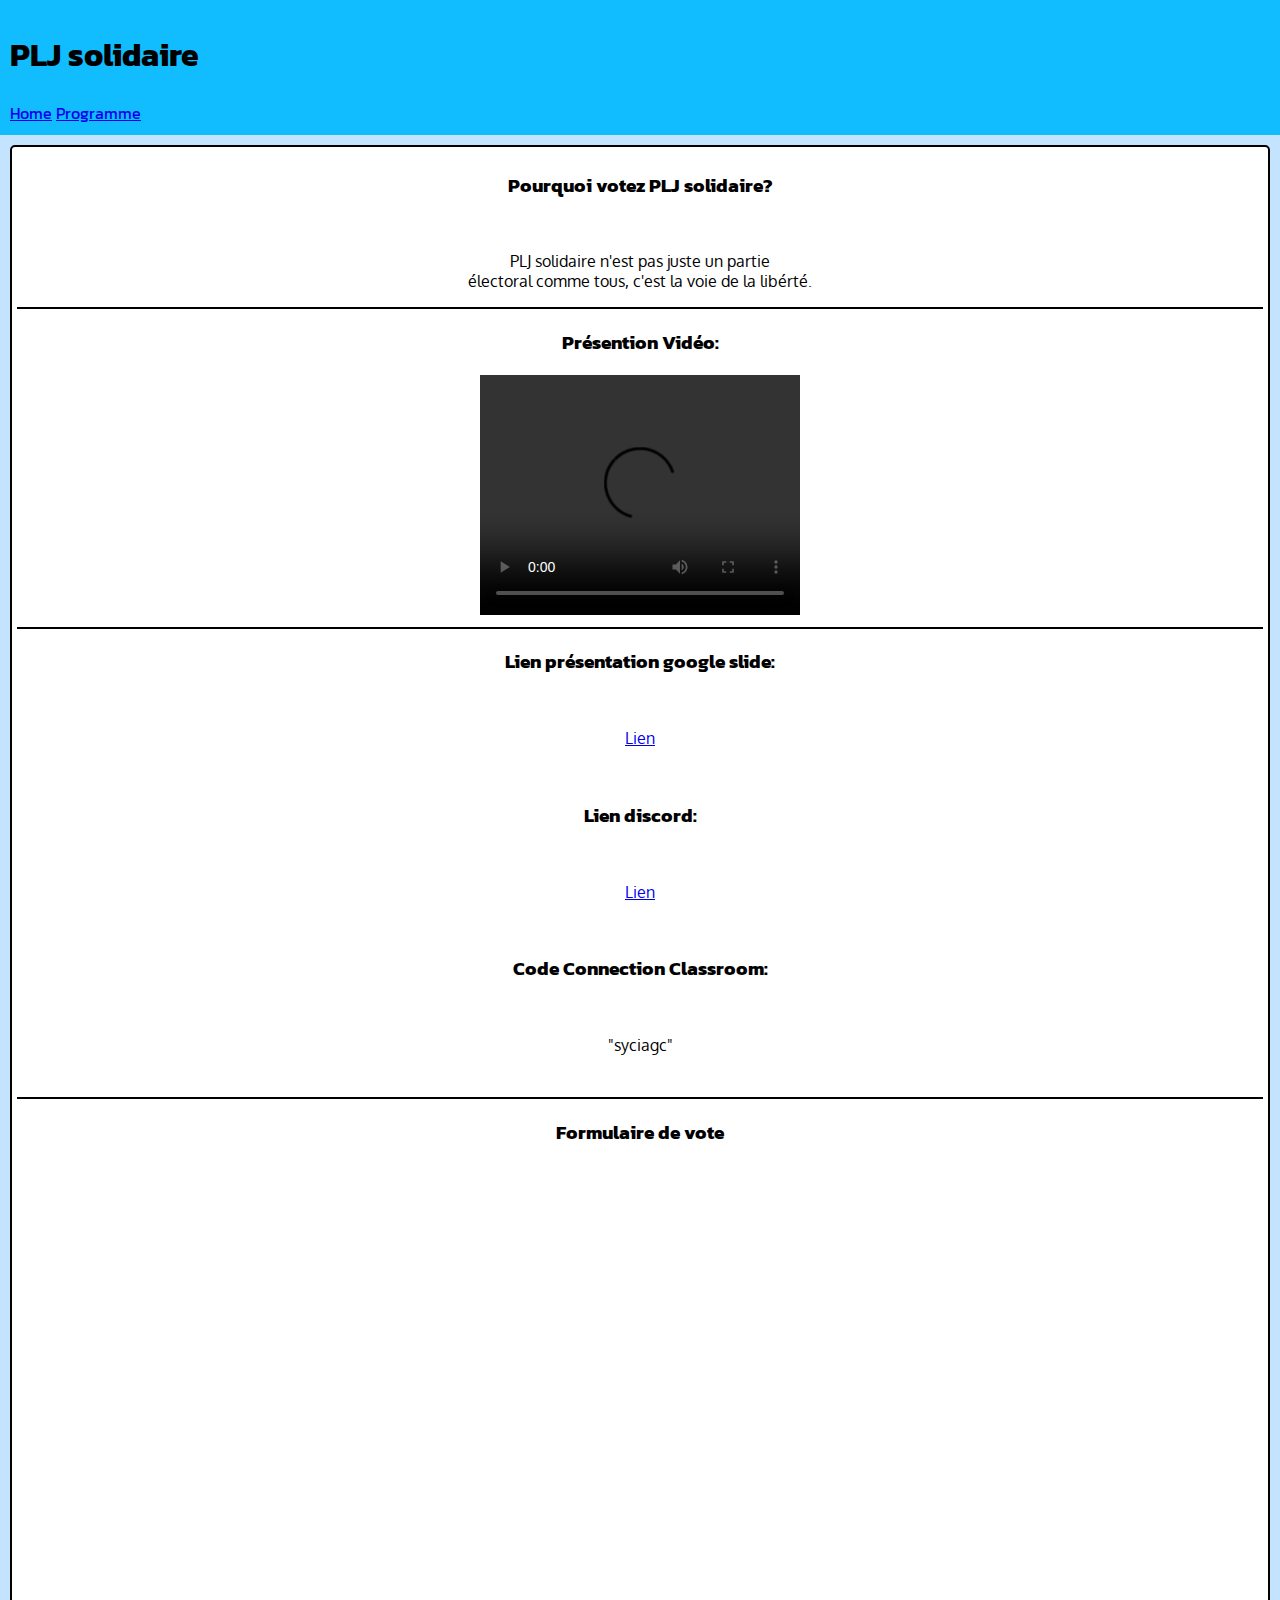
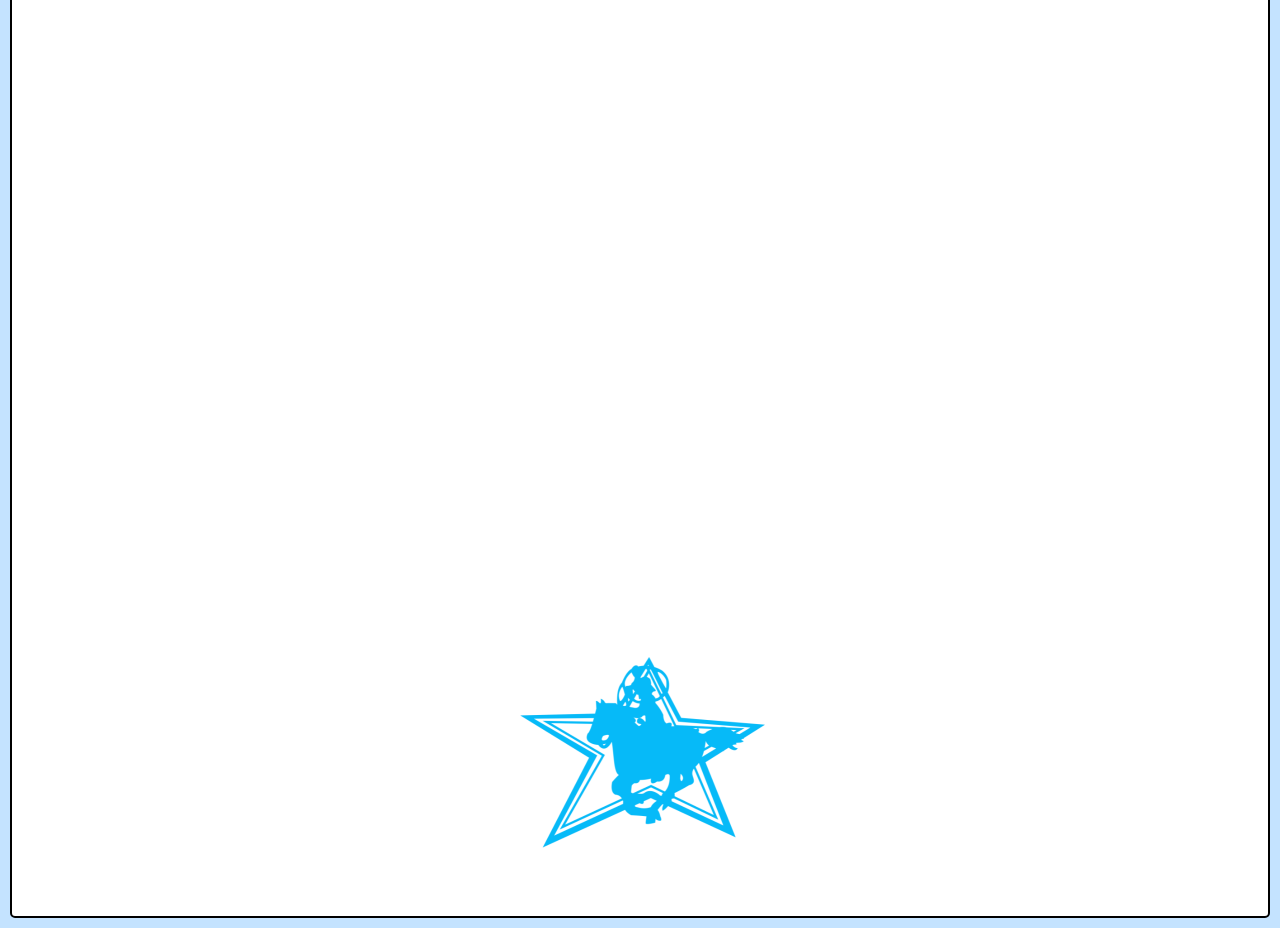
==== index.html @ 69cf8c58 "Update index.html" ====
<!DOCTYPE html>
<html lang="en">
<head>
    <meta charset="UTF-8">
    <meta http-equiv="X-UA-Compatible" content="IE=edge">
    <meta name="viewport" content="width=device-width, initial-scale=1.0">
    <link rel="stylesheet" href="style.css">
    <link rel="preconnect" href="https://fonts.googleapis.com">
<link rel="preconnect" href="https://fonts.gstatic.com" crossorigin>
<link href="https://fonts.googleapis.com/css2?family=Kanit:wght@300&family=Oxygen:wght@300&display=swap" rel="stylesheet">

    <title>PLJ solidaire</title>
</head>
<body>
    <div class="navbar">
        <h1>PLJ solidaire</h1> <a href="index.html">Home</a> <a href="libre.html">Programme</a>
    </div>
    
    
    <div class="box">
        <div>
            <h3>Pourquoi votez PLJ solidaire?</h3><br>
            <p>PLJ solidaire n'est pas juste un partie <br>
            électoral comme tous, c'est la voie de la libérté.</p>
        
        <hr>

        <h3>Présention Vidéo:</h3>
        <video width="320" height="240" controls>
             <source src="PRÉSIDENTCL.mp4" type=video/mp4>
          </video>
        <hr>

        <h3>Lien présentation google slide:</h3><br>
        <p><a href="https://docs.google.com/presentation/d/1w8i0uH0gYqUmfpkWZop7zyGEY5PCXZsCPIGLwJcKe_o/edit?usp=sharing">
            Lien</a></p><br>
            
        <h3>Lien discord:</h3><br>
        <p><a href="https://discord.com/invite/3Taczq6AdA">
            Lien</a></p><br>
            
       <h3>Code Connection Classroom:</h3><br>
        <p>"syciagc"</p><br>
        


        <hr>


        <h3>Formulaire de vote</h3>

        <iframe src="https://docs.google.com/forms/d/e/1FAIpQLSe8GkhB-zeKG9D4u2a-v7MBvEKLhtNzQS3X11xRsnHZoDwDjg/viewform?embedded=true" width="640" height="1088" frameborder="0" marginheight="0" marginwidth="0">Chargement en cours…</iframe>








        

        </div>

        <img src="PLJ SOLIDAIRE.png" alt="" height="250" width="250">

    </div>
</body>
</html>
---- style.css ----
body {
    margin: 0;
    padding: 0;
    background-color: rgb(196, 227, 255);
}


    

.navbar {
    background-color: rgb(17, 188, 255);
    margin-top: 0;
    padding: 10px;
    
}

.navbar, h1 {
    font-family: 'Kanit', sans-serif;
}

.box {
    background-color: white;
    border: 2px solid black;
    margin: 10px;
    padding: 5px;
    border-radius: 5px;
    text-align: center;
}

h3 {
    font-family: 'Kanit', sans-serif;
}

p {
    font-family: 'Oxygen', sans-serif;
}

hr {
    border: 0.5px solid black;
}
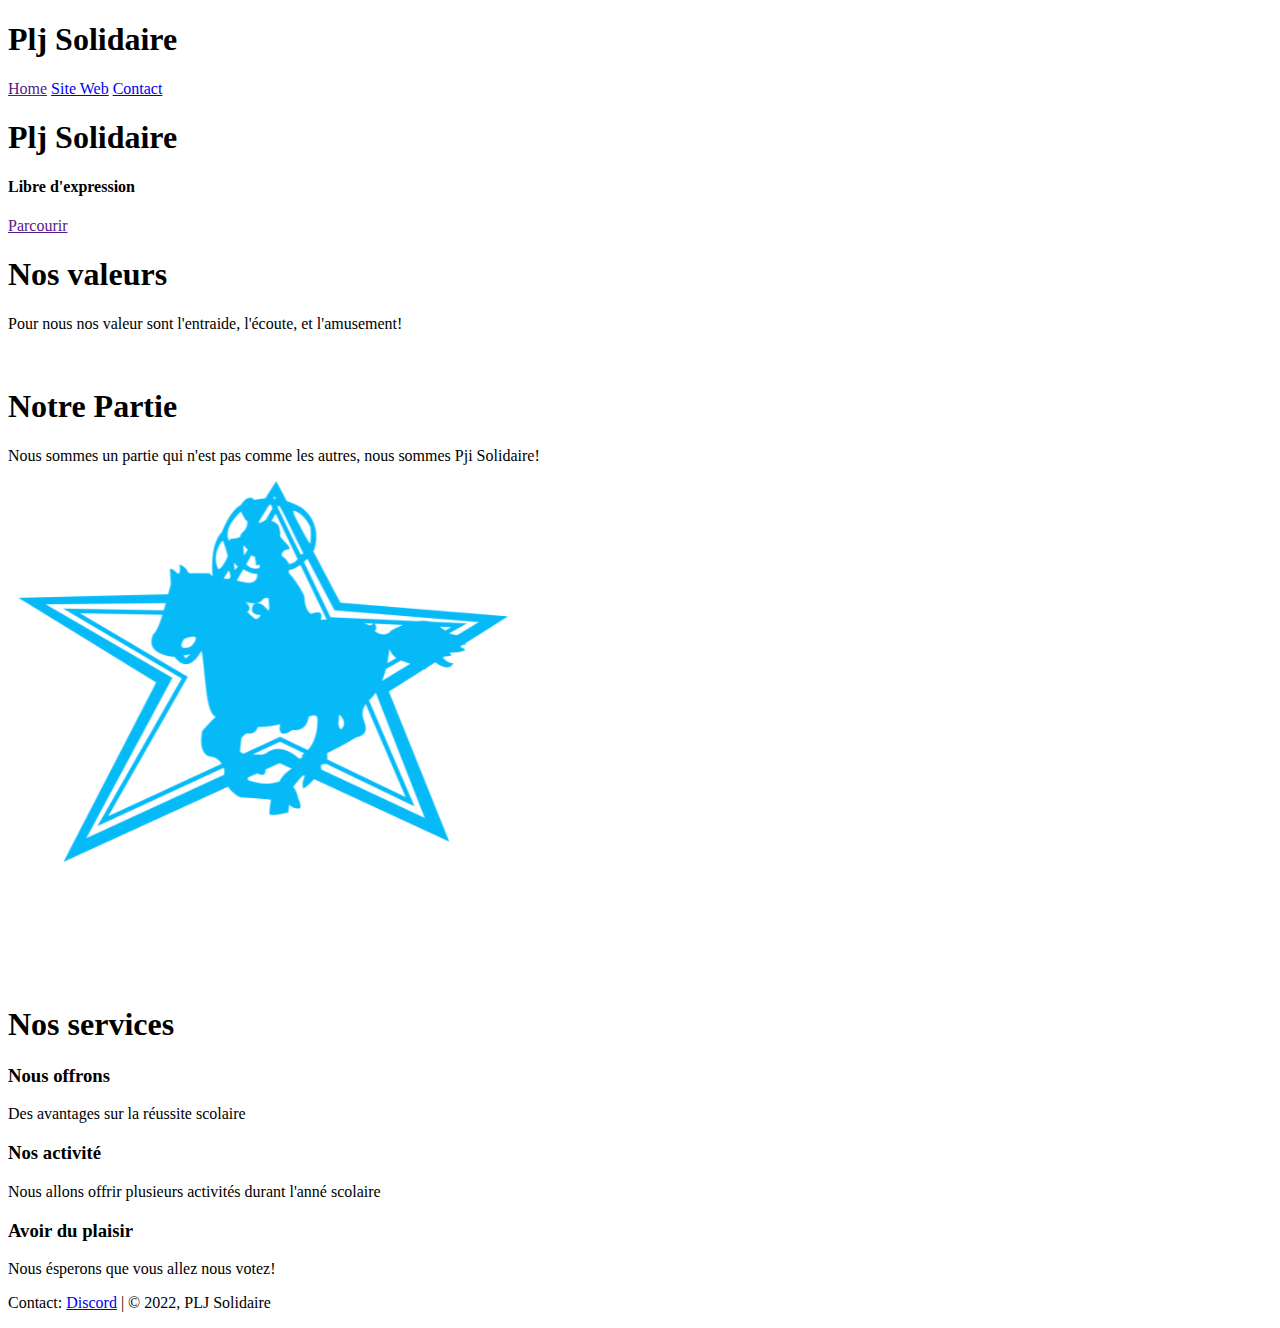
==== commit fb0c2d82: "Create index.html" ====
--- a/index.html
+++ b/index.html
@@ -3,67 +3,80 @@
 <head>
     <meta charset="UTF-8">
     <meta http-equiv="X-UA-Compatible" content="IE=edge">
-    <meta name="viewport" content="width=device-width, initial-scale=1.0">
-    <link rel="stylesheet" href="style.css">
-    <link rel="preconnect" href="https://fonts.googleapis.com">
-<link rel="preconnect" href="https://fonts.gstatic.com" crossorigin>
-<link href="https://fonts.googleapis.com/css2?family=Kanit:wght@300&family=Oxygen:wght@300&display=swap" rel="stylesheet">
-
-    <title>PLJ solidaire</title>
+    <meta name="viewport" content="width=device-width, initial-scale=1.0"> 
+    <link rel="stylesheet" href="style2.css">
+    <title>PLJ Solidaire</title>
 </head>
 <body>
-    <div class="navbar">
-        <h1>PLJ solidaire</h1> <a href="index.html">Home</a> <a href="libre.html">Programme</a>
-    </div>
-    
-    
-    <div class="box">
-        <div>
-            <h3>Pourquoi votez PLJ solidaire?</h3><br>
-            <p>PLJ solidaire n'est pas juste un partie <br>
-            électoral comme tous, c'est la voie de la libérté.</p>
-        
-        <hr>
+    <nav>
+        <h1>Plj Solidaire</h1>
+        <div class="onglets">
+            <a href="">Home</a>
+            <a href="website.html">Site Web</a>
+            <a href="#contact">Contact</a>
+        </div>
+    </nav>
+    <header>
+        <h1>Plj Solidaire</h1>
+        <h4>Libre d'expression</h4>
+        <a class="button" href="">Parcourir</a>
+    </header>
+    <section class="main" id="products">
 
-        <h3>Présention Vidéo:</h3>
-        <video width="320" height="240" controls>
-             <source src="PRÉSIDENTCL.mp4" type=video/mp4>
-          </video>
-        <hr>
+        <div class="content">
 
-        <h3>Lien présentation google slide:</h3><br>
-        <p><a href="https://docs.google.com/presentation/d/1w8i0uH0gYqUmfpkWZop7zyGEY5PCXZsCPIGLwJcKe_o/edit?usp=sharing">
-            Lien</a></p><br>
-            
-        <h3>Lien discord:</h3><br>
-        <p><a href="https://discord.com/invite/3Taczq6AdA">
-            Lien</a></p><br>
-            
-       <h3>Code Connection Classroom:</h3><br>
-        <p>"syciagc"</p><br>
-        
+            <div class="card">
 
+                <div class="left">
+                    <h1>Nos valeurs</h1>
+                    <p>Pour nous nos valeur sont l'entraide, l'écoute, et l'amusement!</p>
+                </div>
 
-        <hr>
+                <div class="right">
+                    <img src="imgcard.jpg" alt="">
+                </div>
 
+            </div>
 
-        <h3>Formulaire de vote</h3>
+            <div class="card">
 
-        <iframe src="https://docs.google.com/forms/d/e/1FAIpQLSe8GkhB-zeKG9D4u2a-v7MBvEKLhtNzQS3X11xRsnHZoDwDjg/viewform?embedded=true" width="640" height="1088" frameborder="0" marginheight="0" marginwidth="0">Chargement en cours…</iframe>
+                <div class="left">
+                    <h1>Notre Partie</h1>
+                    <p>Nous sommes un partie qui n'est pas comme les autres, nous sommes Pji Solidaire!</p>
+                </div>
 
+                <div class="right">
+                    <img src="PLJ SOLIDAIRE.png" alt="">
+                </div>
 
-
-
-
-
-
-
-        
+            </div>
 
         </div>
 
-        <img src="PLJ SOLIDAIRE.png" alt="" height="250" width="250">
+    </section>
 
-    </div>
+    <footer>
+
+        <h1>Nos services</h1>
+
+        <div class="services">
+            <div class="service">
+                <h3>Nous offrons</h3>
+                <p>Des avantages sur la réussite scolaire</p>
+            </div>
+
+            <div class="service">
+                <h3>Nos activité</h3>
+                <p>Nous allons offrir plusieurs activités durant l'anné scolaire</p>
+            </div>
+
+            <div class="service">
+                <h3>Avoir du plaisir</h3>
+                <p>Nous ésperons que vous allez nous votez!</p>
+            </div>
+        </div>
+        <p id="contact">Contact: <a href="https://discord.com/invite/3Taczq6AdA"
+            >Discord</a> | &copy; 2022, PLJ Solidaire</p>
+    </footer>
 </body>
 </html>
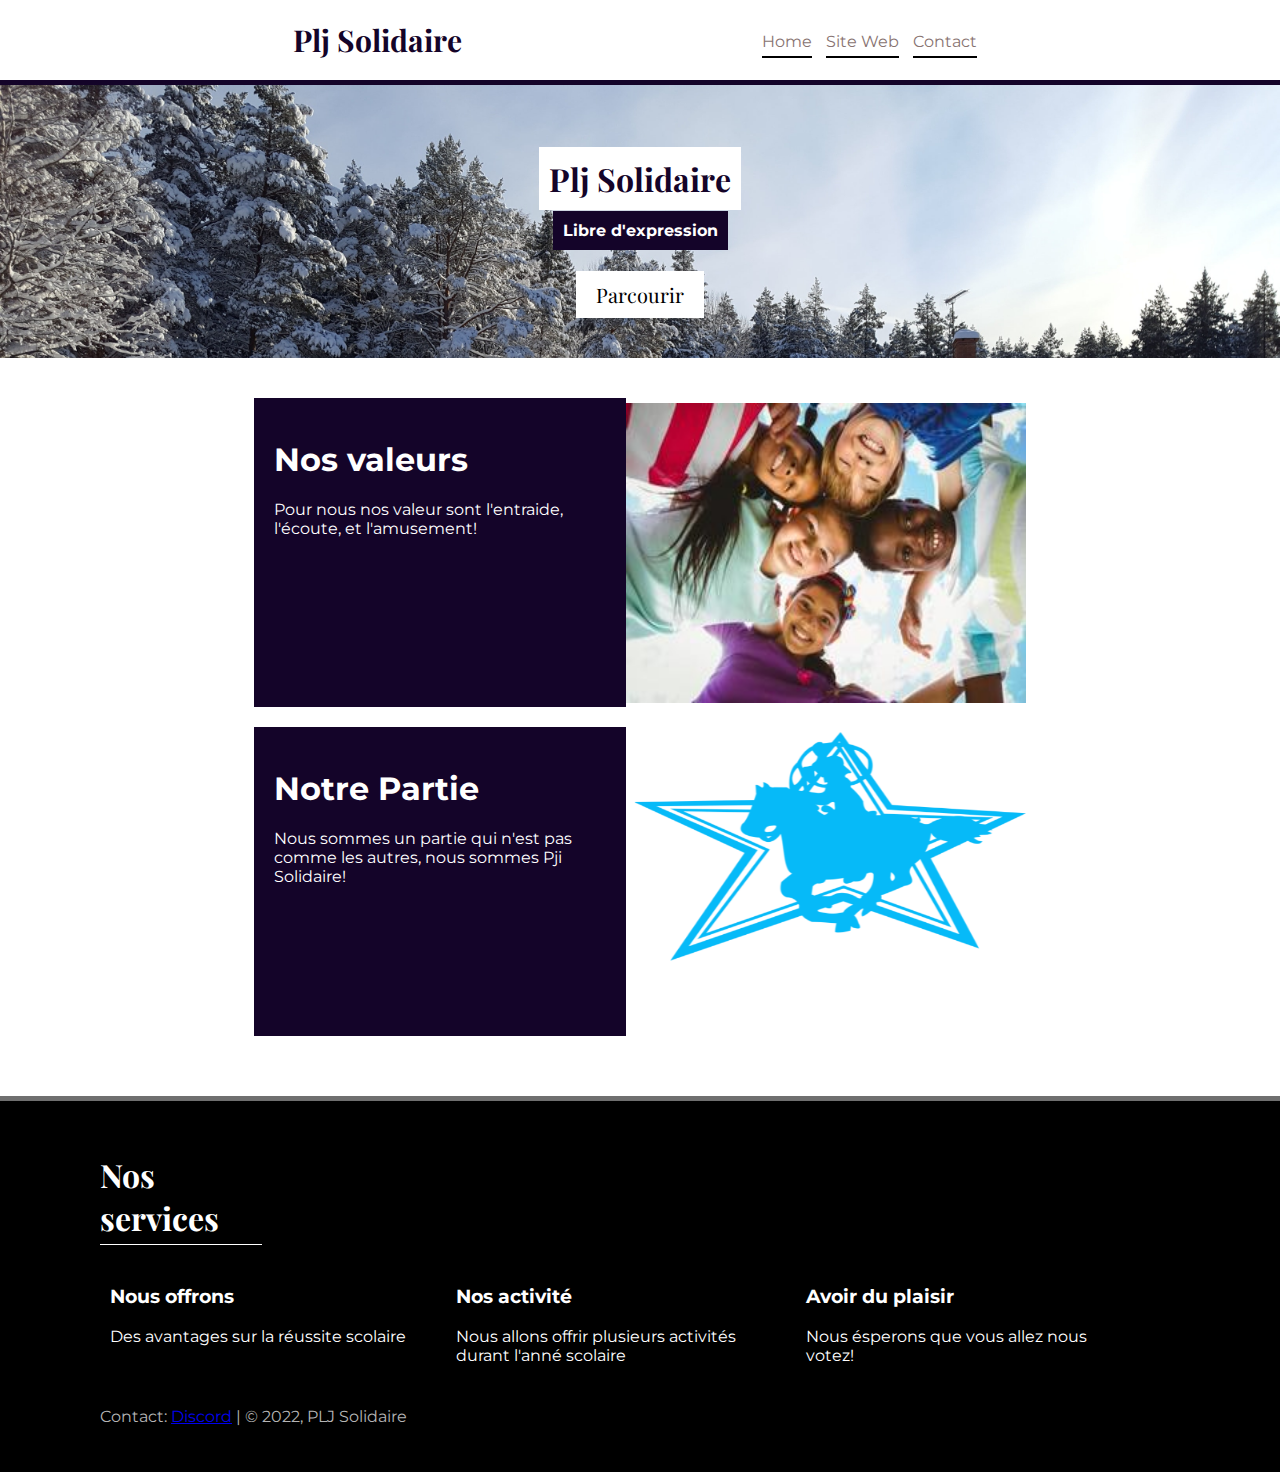
==== commit 98c32c3a: "Update index.html" ====
--- a/index.html
+++ b/index.html
@@ -19,7 +19,7 @@
     <header>
         <h1>Plj Solidaire</h1>
         <h4>Libre d'expression</h4>
-        <a class="button" href="">Parcourir</a>
+        <a class="button" href="website.html">Parcourir</a>
     </header>
     <section class="main" id="products">
 
--- a/style2.css
+++ b/style2.css
@@ -0,0 +1,171 @@
+@import url('https://fonts.googleapis.com/css2?family=Montserrat&display=swap');
+@import url('https://fonts.googleapis.com/css2?family=Playfair+Display:ital,wght@1,600&display=swap');
+
+html{
+    scroll-behavior: smooth;
+}
+
+body {
+    margin: 0;
+    padding: 0;
+    font-family: 'Montserrat', sans-serif;
+    
+}
+
+nav {
+    display: flex;
+    flex-wrap: wrap;
+    justify-content: center;
+    align-items: center;
+    border-bottom: 5px solid #140429;
+}
+
+nav h1 {
+    color: #140429;
+    font-family: 'Playfair Display', sans-serif;
+    font-size: 30px;
+}
+
+nav .onglets {
+    margin-top: 3px;
+    margin-left: 300px;
+}
+
+nav .onglets a {
+    text-decoration: none;
+    color: #887371;
+    margin-right: 10px;
+    border-bottom: 2px solid #000;
+    padding-bottom: 5px;
+}
+
+header {
+    display: flex;
+    flex-direction: column;
+    align-items: center;
+    background: url("img1.jpg");
+    background-size: cover;
+    color: #140429;
+    padding: 40px;
+}
+
+header h1 {
+    font-family: 'Playfair Display', sans-serif;
+    font-family: 50px;
+    background-color: white;
+    padding: 10px;
+}
+
+header h4 {
+    color: white;
+    background-color: #140429;
+    padding: 10px;
+    margin-top: -20px;
+    text-align: center;
+    
+}
+
+header .button {
+    text-decoration: none;
+    padding: 10px 20px;
+    background-color: #fff;
+    color: #000;
+    border: none;
+    font-size: 20px;
+    font-family: 'Playfair Display', sans-serif;
+    outline: none;
+    cursor: pointer;
+}
+
+.main {
+    margin-top: 40px;
+    display: flex;
+    flex-direction: column;
+    align-items: center;
+}
+
+.main .content .card .left {
+    flex: 0 0 30%;
+    padding: 20px;
+    background-color: #140429;
+    color: #fff;
+}
+
+.main .content .card.right {
+    flex: 0 0 70%;
+}
+
+.main .content .card {
+    display: flex;
+    flex-wrap: wrap;
+    justify-content: center;
+    margin-bottom: 20px;
+
+}
+
+.main .content .card .right img{
+    height: 300px;
+    width: 400px;
+    margin-top: 5px;
+}
+
+footer {
+    margin-top: 40px;
+    border-top: 5px solid #6f6f6f;
+    background-color: #000;
+    color: #fff;
+    padding: 30px 100px;
+}
+
+footer h1 {
+    font-family: 'Playfair Display', sans-serif;
+    border-bottom: 1px solid #fff;
+    width: 15%;
+    padding-bottom: 5px;
+}
+
+footer .services {
+    margin-top: -10px;
+    display: flex;
+    flex-wrap: wrap;
+}
+
+footer .services .service {
+    margin-right: 30px;
+    padding: 10px;
+}
+
+footer .services .service p{
+    max-width: 300px;
+}
+
+footer #contact {
+    color: rgb(181, 181 ,181);
+}
+
+@media screen and (max-width: 680px){
+    
+    nav .onglets{
+        margin-left: 0px;
+        margin-bottom: 20px;
+    }
+
+    .main .card{
+        margin: 10px;
+    }
+
+    .main .content .card .right img{
+        height: 200px;
+        width: 100%;
+        margin-top: 0px;
+    }
+
+    .main .content .card{
+        display: block;
+    }
+
+    footer {
+        padding: 30px;
+    }
+
+}
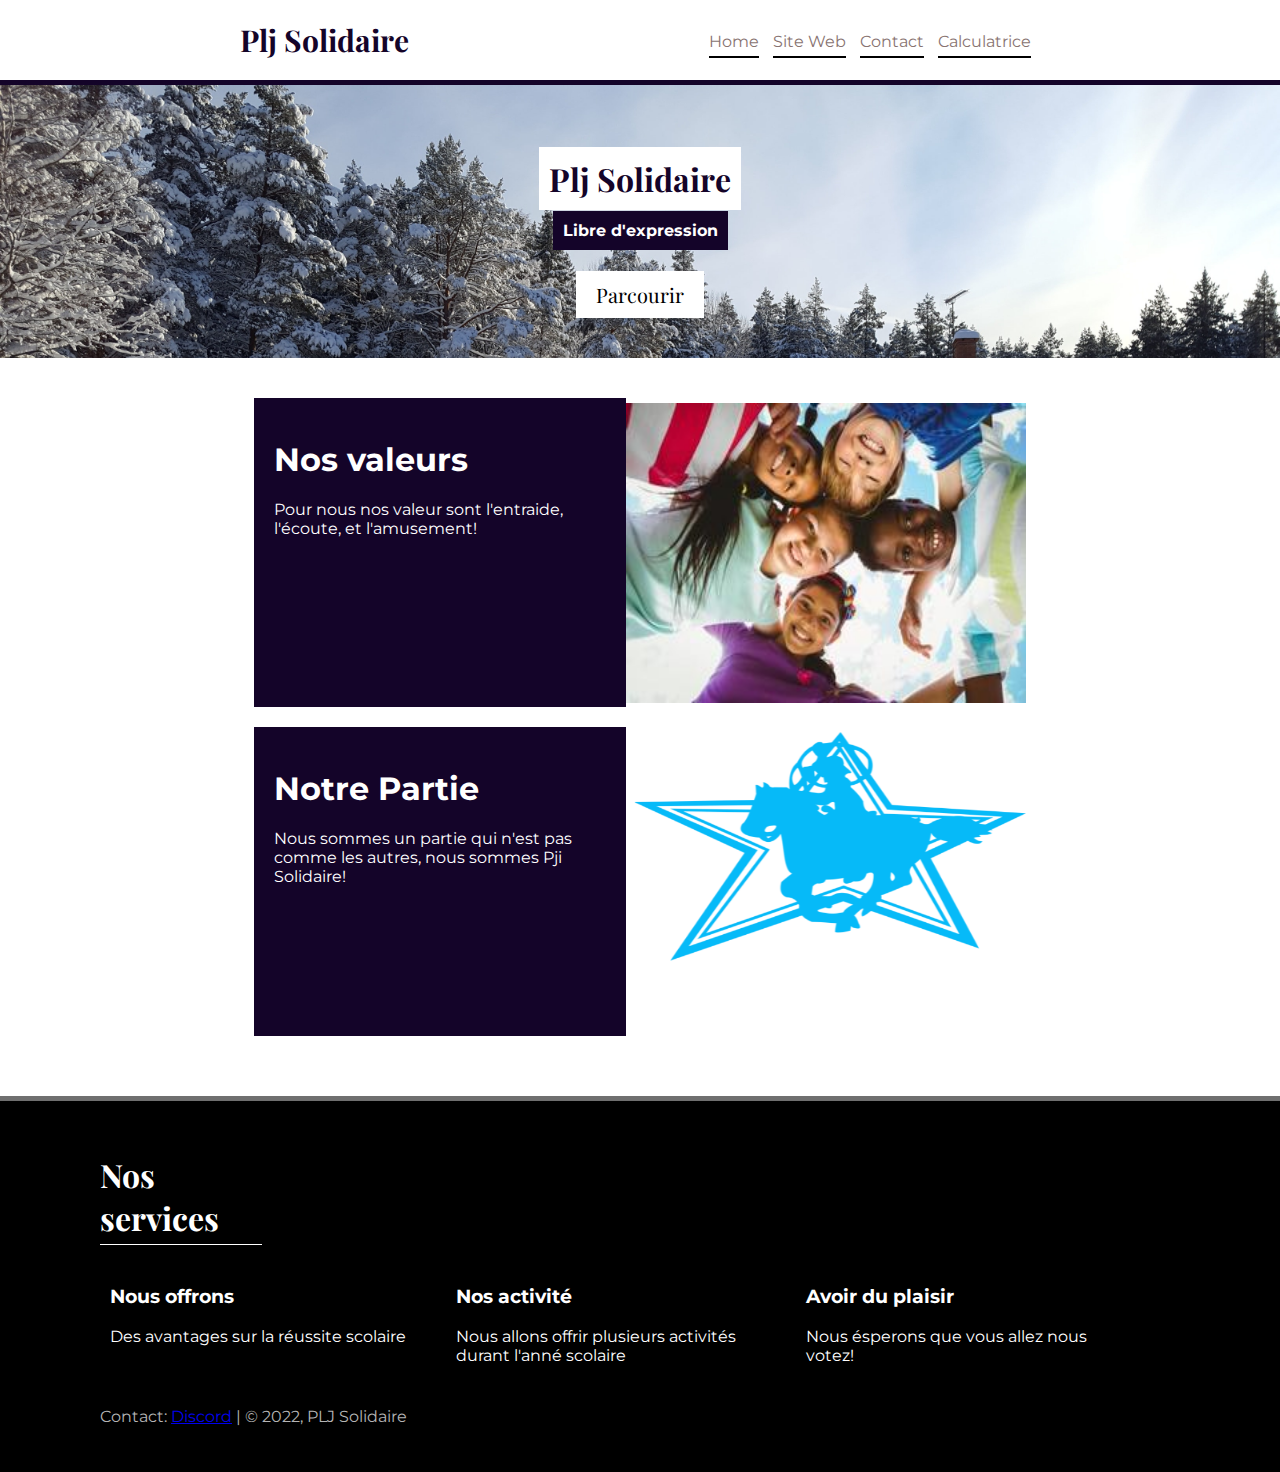
==== commit 5477aeb0: "Update index.html" ====
--- a/index.html
+++ b/index.html
@@ -14,6 +14,7 @@
             <a href="">Home</a>
             <a href="website.html">Site Web</a>
             <a href="#contact">Contact</a>
+            <a href="calculator.html">Calculatrice</a>
         </div>
     </nav>
     <header>
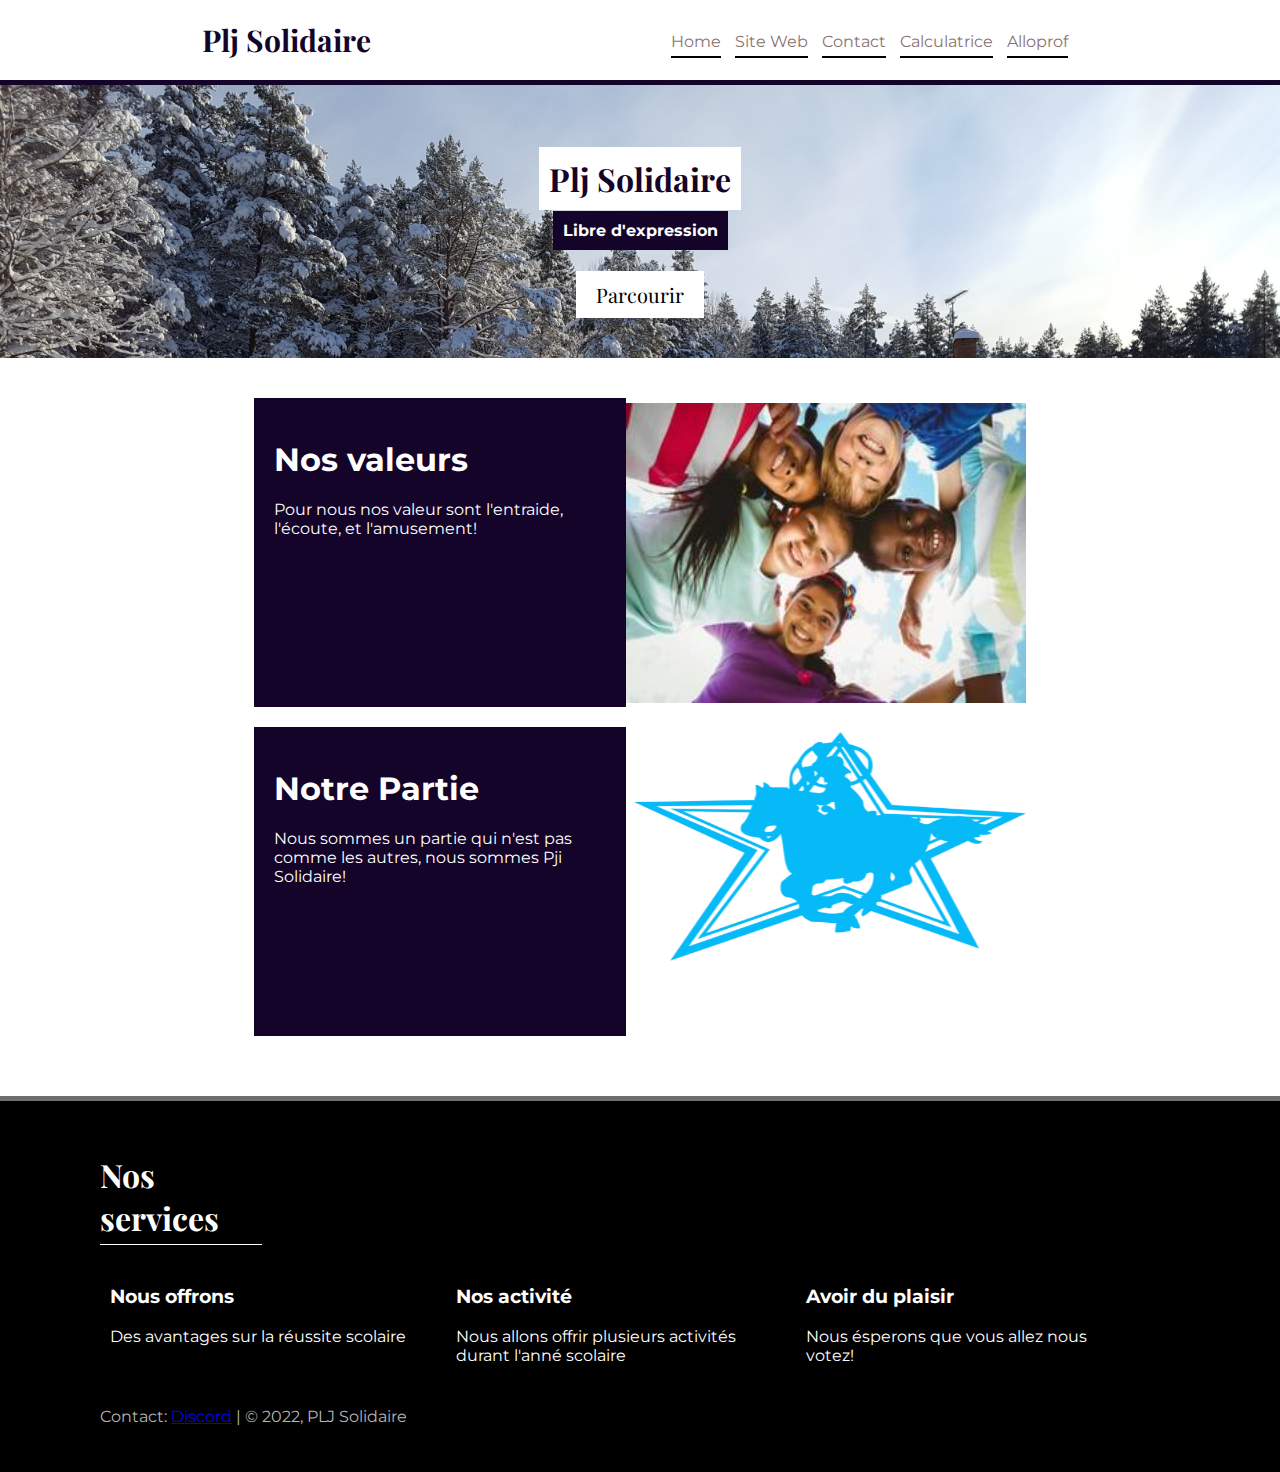
==== commit 048cd5d8: "Update index.html" ====
--- a/index.html
+++ b/index.html
@@ -15,6 +15,7 @@
             <a href="website.html">Site Web</a>
             <a href="#contact">Contact</a>
             <a href="calculator.html">Calculatrice</a>
+            <a href="https://www.alloprof.qc.ca/">Alloprof</a>
         </div>
     </nav>
     <header>
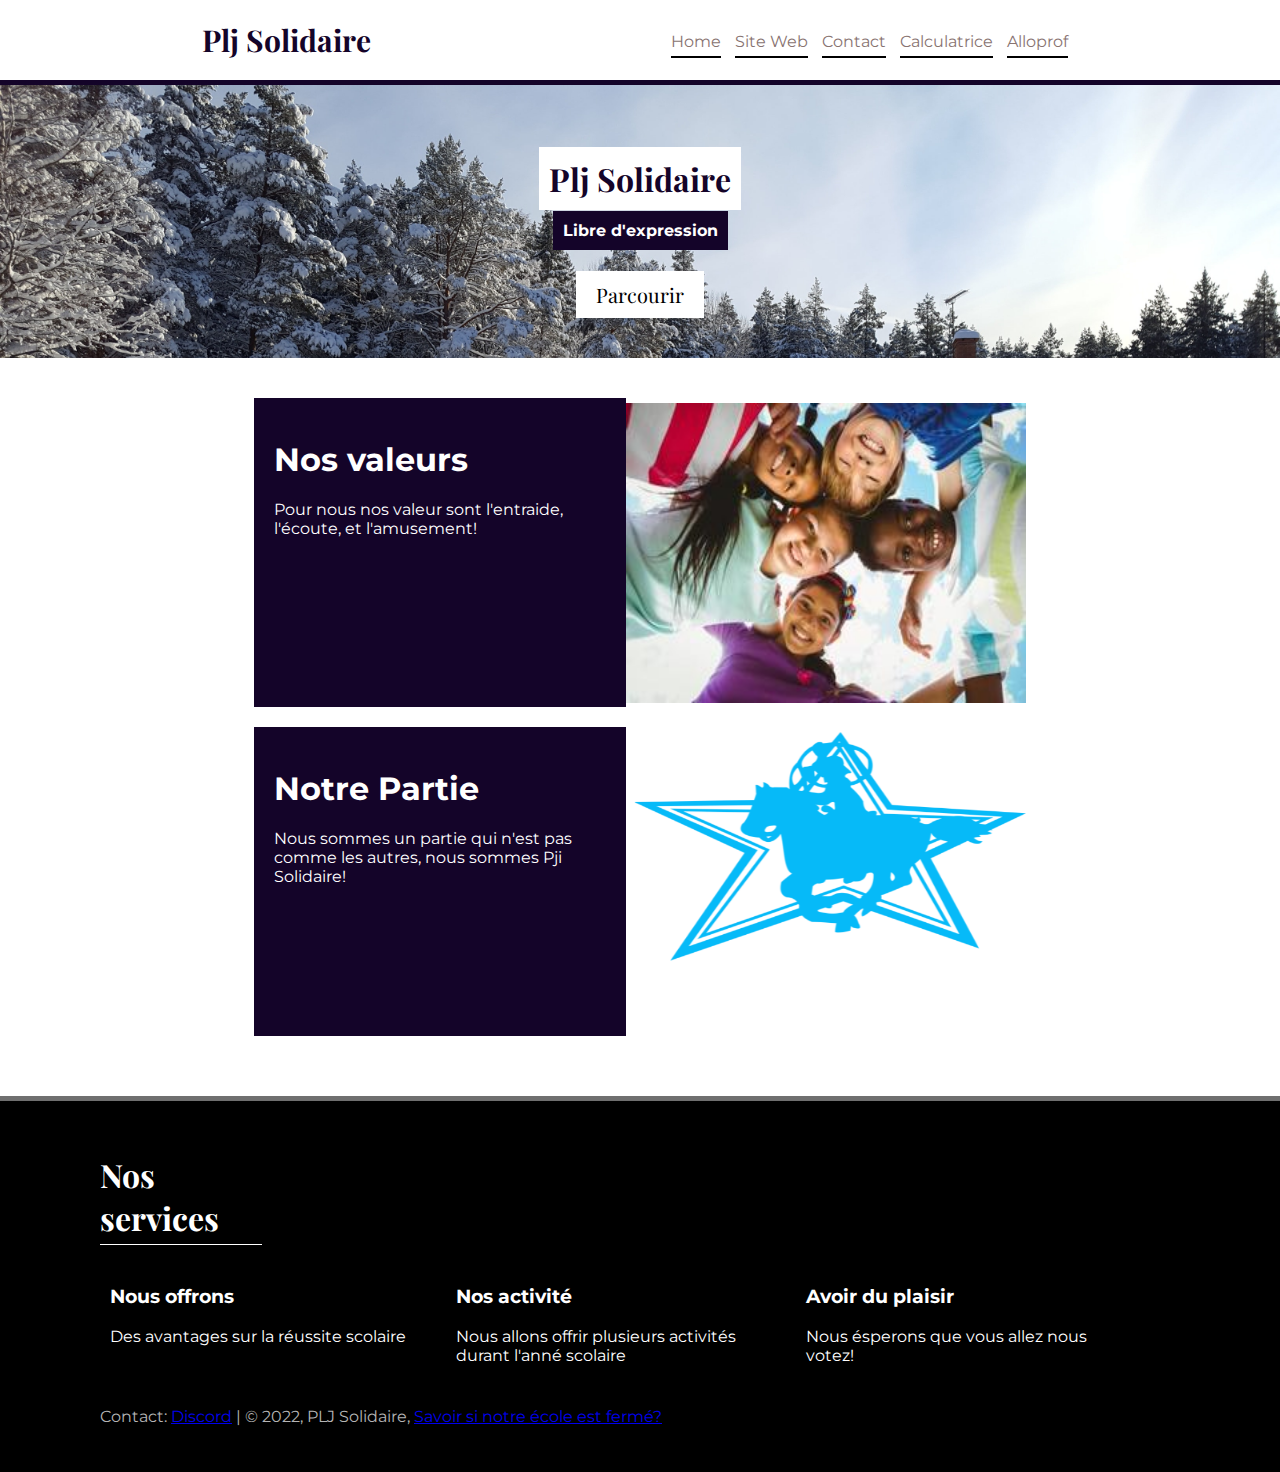
==== commit 06be9e39: "Update index.html" ====
--- a/index.html
+++ b/index.html
@@ -78,7 +78,7 @@
             </div>
         </div>
         <p id="contact">Contact: <a href="https://discord.com/invite/3Taczq6AdA"
-            >Discord</a> | &copy; 2022, PLJ Solidaire</p>
+            >Discord</a> | &copy; 2022, PLJ Solidaire, <a href="https://www.tvanouvelles.ca/etat-ecoles-fermees">Savoir si notre école est fermé?</a> </p>
     </footer>
 </body>
 </html>
